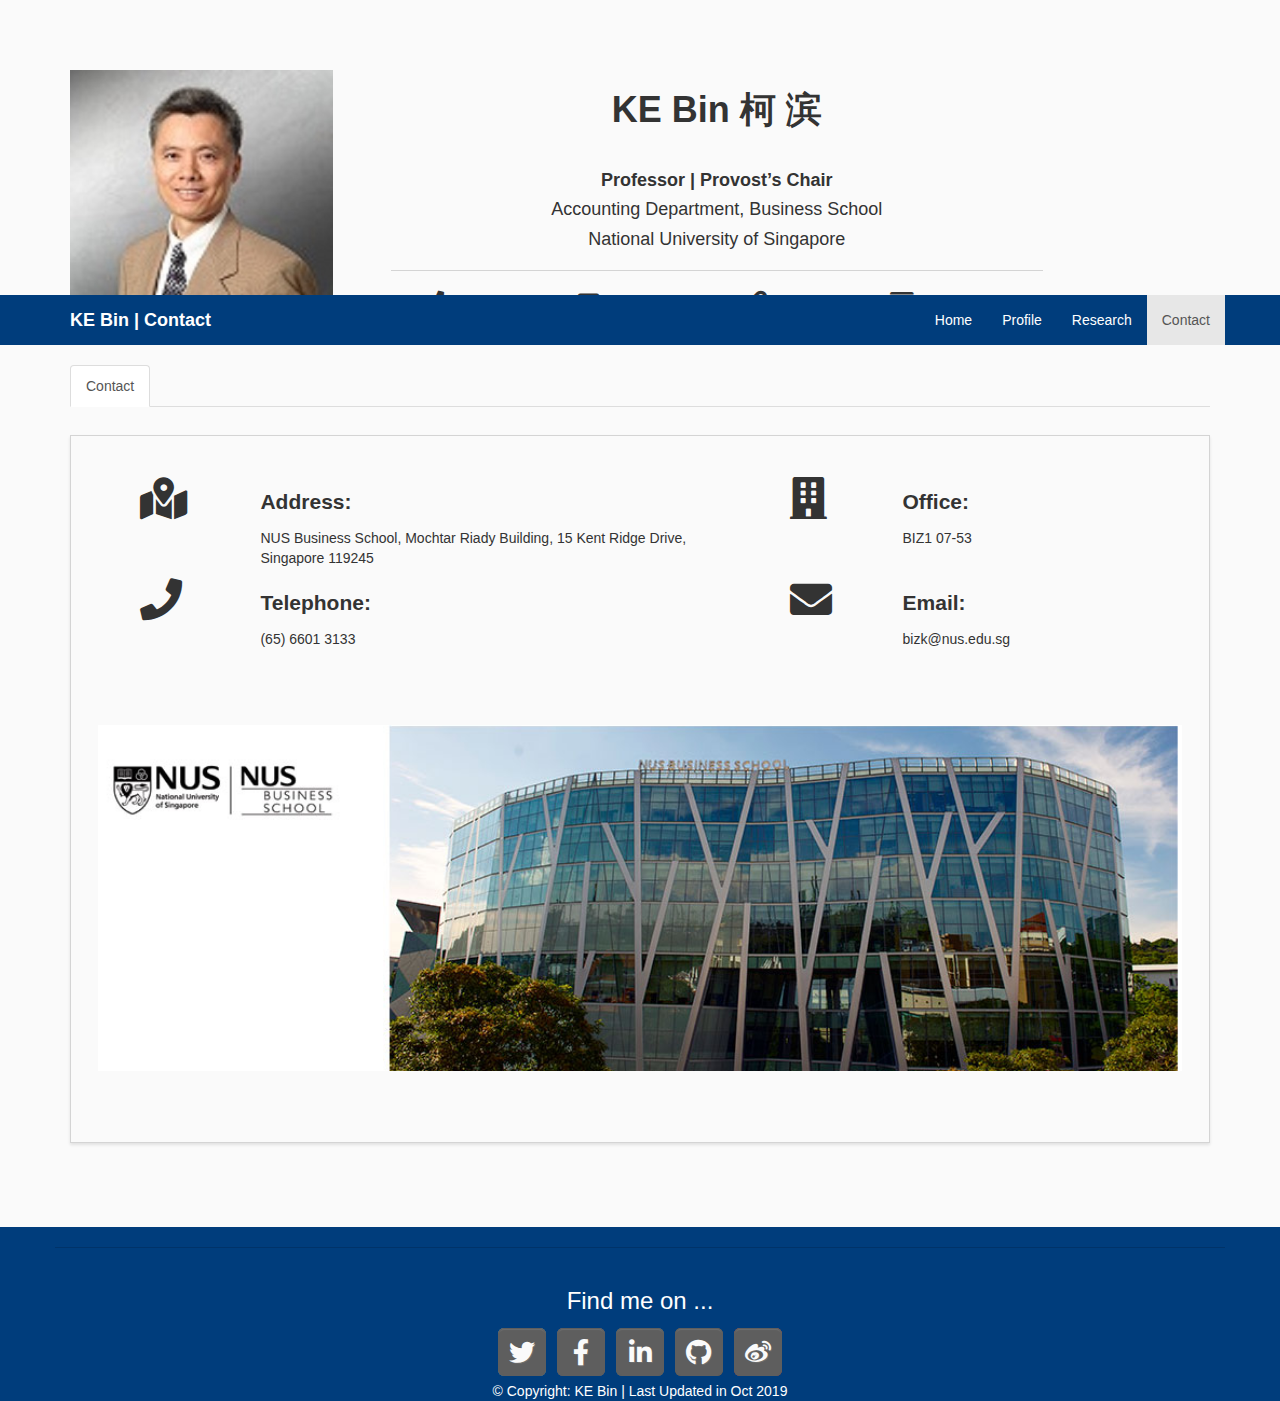
==== contact.html @ aef663a7 "update" ====
<!doctype html>
<html lang="en">
  <head>
    <meta charset="utf-8">
    <meta http-equiv="X-UA-Compatible" content="IE=edge">
    <meta name="viewport" content="width=device-width, initial-scale=1">
    <meta name="description" content="">
    <meta name="author" content="">
    <link rel="icon" href="favicon.ico">
    <title>KE Bin | Contact</title>
    <link href="dist/css/bootstrap.min.css" rel="stylesheet">
    <link href="assets/css/ie10-viewport-bug-workaround.css" rel="stylesheet">
    <link href="assets/css/custom.css" rel="stylesheet">
    <script src="assets/js/ie-emulation-modes-warning.js"></script>
    <script src="https://cdn.staticfile.org/jquery/3.1.1/jquery.min.js"></script>
    <script src="assets/js/custom.js" type="text/javascript"></script>
    <link rel="stylesheet" href="assets/css/fontawesome-all.min.css">   
  </head>

  <body>

    <!-- Fixed navbar -->
    <nav class="navbar navbar-default navbar-fixed-top">
        <div class="container">
            <div class="navbar-header">
              <button type="button" class="navbar-toggle collapsed" data-toggle="collapse" data-target="#navbar">                
                <span class="icon-bar"></span>
                <span class="icon-bar"></span>
                <span class="icon-bar"></span>
              </button> 
              <a class="logo pull-left" href="index.html"></a>
              <span class="name pull-left"><strong>KE Bin </strong><br>Professor at National University of Singapore</span>           
              <a class="navbar-brand" href="index.html">KE Bin | Contact </a>
            </div>
            <div id="navbar" class="navbar-collapse collapse">
              <ul class="nav navbar-nav navbar-right">
                  <li>
                      <a href="index.html">Home</a>
                  </li>
                  <li>
                      <a href="profile.html">Profile</a>
                  </li>
                  <li>
                      <a href="research.html">Research</a>
                  </li>
                  <li class="active">
                      <a href="contact.html">Contact</a>
                  </li>
              </ul>
        </div><!--/.nav-collapse -->
    </nav>
    <!-- end of Fixed navbar -->
          
          
    <!--Profile Header-->
    <article id="profile-header">
        <div class="container">                
              <div class="row">
                  <!-- Profile Image -->
                  <div class="col-sm-3 col-md-3 col-lg-3" style="margin-right:2em; height: auto;">
                      <span class="image" style="float: left; width: 100%; height: auto; padding-bottom:10px;">
                          <img src="images/kebin1.jpg" alt="" style="width: 100%;"/>
                      </span>
                  </div>
                  <!-- end of Profile Image -->
                  <div class="col-xs-12 col-sm-7 col-md-7 col-lg-7" style="text-align: center;">
                      <h1><strong>KE Bin 柯 滨</strong></h1>
                      <hr class="hr-md" style="border-color:transparent;">
                      <h4 ><strong>Professor | Provost’s Chair</strong></h4>
                      <h4 id="dptmt1">Accounting Department, Business School</h4>
                      <h4 id="dptmt2">Accounting, Business School</h4>
                      <h4> National University of Singapore</h4>  
                      <h2></h2> 
                      <hr>
                      <p> 
                          <i class="fas fa-phone" title="Phone"></i>&nbsp;(65) 6601 3133
                          <i class="fas fa-envelope" title="Email"></i>&nbsp;bizk@nus.edu.sg 
                          <i class="fas fa-link" title="NUS Website"></i>&nbsp;<a href="https://bizfaculty.nus.edu.sg/faculty-details/?profId=451">NUS Website</a>
                          <i class="fas fa-id-card" title="PDF CV"></i>&nbsp;<a href="assets/cv.pdf" >Curriculum Vitae</a>
                      </p>                   
                  </div>
              </div>
              <hr>
        </div> 
    </article>
    <!--end of Profile Header-->

      <article>
          <div class="container">
              <!-- the second nav tab to switch view -->
              <ul id="myTab" class="nav nav-tabs">
                  <li class="active"><a href="#contact" data-toggle="tab">Contact</a></li>
              </ul>
              <!-- end of the second nav tab to switch view -->
              <!-- Contact Main Content-->
              <div id="myTabContent" class="tab-content">
                  <div class="tab-pane fade in active" id="contact">
                      <section class="box" style="padding-top:3em; text-align: left;">
                            <!-- First Row -->
                            <div class="row">                                        
                                <div class="col-xs-12 col-sm-12 col-md-12 col-lg-12">
                                    <div class="row">
                                          <!-- address -->
                                          <div class="col-xs-12 col-sm-7 col-md-7 col-lg-7">
                                                  <div class="row">
                                                      <div class="col-xs-4 col-sm-3 col-md-3 col-lg-3">
                                                          <!-- Awesome Font -->
                                                          <i class="fas fa-map-marked-alt fa-3x"></i>
                                                          <!-- end of Awesome Font -->
                                                      </div>
                                                      <div class="col-xs-8 col-sm-9 col-md-9 col-lg-9" >
                                                          <p style="font-size: 1.5em; margin-top:0.5em;margin-bottom: 0.5em; font-weight:bold;">Address:</p>
                                                          <p>NUS Business School, Mochtar Riady Building, 15 Kent Ridge Drive, Singapore 119245</p>
                                                      </div> 
                                                  </div>
                                            </div>
                                            <!-- end of address -->
                                            <!-- Email -->
                                            <div class="col-xs-12 col-sm-5 col-md-5 col-lg-5">
                                                <div class="row">
                                                    <div class="col-xs-4 col-sm-4 col-md-4 col-lg-4">
                                                        <!-- Awesome Font -->
                                                        <i class="fas fa-building fa-3x"></i>
                                                        <!-- end of Awesome Font -->
                                                    </div>
                                                    <div class="col-xs-8 col-sm-8 col-md-8 col-lg-8" >
                                                            <p style="font-size: 1.5em; margin-top:0.5em;margin-bottom: 0.5em; font-weight:bold;">Office:</p>
                                                            <p>BIZ1 07-53</p>
                                                    </div> 
                                                </div>
                                            </div>
                                            <!-- end of Email -->
                                    </div>
                                </div>
                            </div>
                            <!-- end of first Row -->
                            <!-- Second Row -->
                            <div class="row">
                                <div class="col-xs-12 col-sm-12 col-md-12 col-lg-12">
                                    <div class="row">
                                        <!-- Telephone numbers -->
                                        <div class="col-xs-12 col-sm-7 col-md-7 col-lg-7">
                                                <div class="row">
                                                        <div class="col-xs-4 col-sm-3 col-md-3 col-lg-3">
                                                            <!-- Awesome Font -->
                                                            <i class="fas fa-phone fa-3x"></i>
                                                            <!-- end of Awesome Font -->
                                                        </div>
                                                        <div class="col-xs-8 col-sm-9 col-md-9 col-lg-9">
                                                                <p style="font-size: 1.5em; margin-top:0.5em;margin-bottom: 0.5em; font-weight:bold;"> Telephone:</p>
                                                                <p>(65) 6601 3133</p>
                                                        </div> 
                                                </div>
                                        </div>
                                        <!-- end of Telephone numbers -->
                                        <!-- office address -->
                                        <div class="col-xs-12 col-sm-5 col-md-5 col-lg-5">
                                            <div class="row">
                                                <div class="col-xs-4 col-sm-4 col-md-4 col-lg-4">
                                                    <!-- Awesome Font -->
                                                    <i class="fas fa-envelope fa-3x"></i>
                                                    <!-- end of Awesome Font -->
                                                </div>
                                                <div class="col-xs-8 col-sm-8 col-md-8 col-lg-8" >
                                                        <p style="font-size: 1.5em; margin-top:0.5em;margin-bottom: 0.5em; font-weight:bold;"> Email:</p>
                                                        <p>bizk@nus.edu.sg</p>
                                                </div> 
                                            </div>
                                        </div>
                                        <!-- end of office address -->
                                    </div>
                                </div>
                            </div>
                            <!-- end of Second Row -->
                            <!-- biz image -->
                            <div class="row"  style="padding-top:1.5em;">
                                <div id="school" class="col-xs-12 col-sm-12 col-md-12 col-lg-12"  style="font-size:0.8em; width:100%; height:auto; margin-top: 4em;margin-bottom: 3em;">                                						
                                    <span class="image" style="float: left; width: 100%; height: auto; padding-bottom:10px;">
                                        <img src="images/nusbiz.jpg" alt="" style="width: 100%;"/>
                                </div>                                                 
                            </div>
                            <!-- end of biz image -->
                              </section>
                  </div>                             
              </div>
              <!-- end of Contact Main Content-->
          </div>
  </article>
              

 

  <!-- Footer -->
  <footer class="page-footer font-small blue pt-4  fixed-bottom">
      <!-- Footer Links -->
      <div class="container text-center text-md-left">  
        <!-- Grid row -->
        <div class="row">
          <hr class="clearfix w-100 d-md-none pb-3">
          
          <!-- Grid column -->
          <!--<div class="col-sm-6 col-md-6 col-lg-6 mt-md-0 mt-3">  -->
            <!-- Content -->
            <!--<h2>柯滨 KE Bin</h2>
            <h4 >Professor | Provost’s Chair</h4>
            <h4>Accounting Department, Business School</h4>
            <h4> National University of Singapore</h4> 
          </div>--> 
          <!-- Grid column --> 
          <!-- Grid column -->
          <div class="col-sm-12 col-md-12 col-lg-12 mb-md-0 mb-3">
            <h3>Find me on ...</h3>
            <ul class="social">
              <li><a href="#" class="icon brands fa-twitter"><span class="label">Twitter</span></a></li>
              <li><a href="https://www.facebook.com/binke1" class="icon brands fa-facebook-f"><span class="label">Facebook</span></a></li>
              <li><a href="https://www.linkedin.com/in/ke-bin-1286191a/" class="icon brands fa-linkedin-in"><span class="label">LinkedIn</span></a></li>
              <li><a href="#" class="icon brands fa-github"><span class="label">Github</span></a></li>
              <li><a href="#" class="icon brands fa-weibo"><span class="label">Weibo</span></a></li>
            </ul>  
          </div>
          <!-- Grid column -->  
        </div>
        <!-- Grid row -->  
      </div>
      <!-- Footer Links -->
      <!-- Copyright -->
      <div class="footer-copyright text-center py-3">© Copyright: KE Bin | Last Updated in Oct 2019</a>
      </div>    
      <!-- Copyright -->  
    </footer>
    <!-- Footer -->



    <!-- Bootstrap core JavaScript
    ================================================== -->
    <!-- Placed at the end of the document so the pages load faster -->
    <script src="https://code.jquery.com/jquery-1.12.4.min.js" integrity="sha384-nvAa0+6Qg9clwYCGGPpDQLVpLNn0fRaROjHqs13t4Ggj3Ez50XnGQqc/r8MhnRDZ" crossorigin="anonymous"></script>
    <script>window.jQuery || document.write('<script src="assets/js/vendor/jquery.min.js"><\/script>')</script>
    <script src="dist/js/bootstrap.min.js"></script>
    <script src="dist/js/bootstrap-switch.min.js"></script>
    <script>
        /* slowly move to the second nav when webpage is loaded */
        $(function() {
            $([document.documentElement, document.body]).animate({
                scrollTop: $("#myTab").offset().top - 70
            }, 666);
        }) 
        /* slowly move to the second nav when webpage is loaded */
    </script>
    <!-- IE10 viewport hack for Surface/desktop Windows 8 bug -->
    <script src="assets/js/ie10-viewport-bug-workaround.js"></script>
  </body>
</html>
---- assets/css/ie10-viewport-bug-workaround.css ----
/*!
 * IE10 viewport hack for Surface/desktop Windows 8 bug
 * Copyright 2014-2019 Twitter, Inc.
 * Licensed under MIT (https://github.com/twbs/bootstrap/blob/master/LICENSE)
 */
@-ms-viewport {
  width: device-width;
}
@-o-viewport {
  width: device-width;
}
@viewport {
  width: device-width;
}
---- assets/css/custom.css ----
html body {
  padding-top: 2em;
  background-color: #fafafa;
  height: 100%;
  min-height: 100%;
}

.logo {
  border-radius: 49.9%;
  width: 48px;
  height: 48px;
  box-sizing: border-box;
  background-clip: content-box;
  border: 2px solid transparent;
  background-image: url(../../images/kebin4.jpg);
  background-size: cover;
  background-position: center;
  overflow: hidden;
  border-radius: 49.9%;
  margin-top:5px;
  background-color: #cfcfcf;
  background-color: #0073b1; 
  display: none; /*inline-block;*/
  margin-right: 8px;
  object-fit: scale-down;
  vertical-align: middle;
}

.name {
  font-size: 15px;
  color: #fafafa;
  padding-top: 5px;
  display: none;
}


.navbar{
  background-color: #003D7C;
  border-bottom: 1px solid #fafafa;
  min-height: 50px;
  
  color: #fafafa;
}

#myTab{
  background-color:#fafafa;
}

.navbar-brand {
  /*font-size: 20px;*/
  font-weight: bold;
  color:#fff;
}

.navbar-default .navbar-brand{
  color:#fff;
}

.navbar-default .navbar-nav > li > a {
  color:#fff;
}

footer {
  background-color: #003D7C; /* cca872 from education timeline*/
  color: #fff;
} 

/* Social */

ul.social {
  cursor: default;
  margin: 0;
  list-style: none;
  padding-left: 0;
}

  ul.social li {
    position: relative;
    display: inline-block;
    margin: 0.25em;
    top: 0;
    padding-left: 0;
  }

    ul.social li a {
      -moz-transition: top .2s ease-in-out;
      -webkit-transition: top .2s ease-in-out;
      -ms-transition: top .2s ease-in-out;
      transition: top .2s ease-in-out;
      display: block;
      width: 48px;
      height: 48px;
      border-radius: 6px;
      top: 0;
      position: relative;
    }

      ul.social li a:before {
        -moz-transition: background-color .2s ease-in-out;
        -webkit-transition: background-color .2s ease-in-out;
        -ms-transition: background-color .2s ease-in-out;
        transition: background-color .2s ease-in-out;
        background-color: #5e5e5e;
        border-radius: 6px;
        box-shadow: inset 0px 0px 0px 1px #5e5e5e, inset 0px 2px 1px 0px rgba(255, 255, 255, 0.1);
        color: #FAFAFA !important;
        display: block;
        font-size: 26px;
        height: 48px;
        line-height: 48px;
        text-align: center;
        outline: 0;
        overflow: hidden;
        text-shadow: 1px 1px 0px rgba(255, 255, 255, 0.1);
        width: 48px;
      }

      ul.social li a.fa-twitter {
        background-color: #2DAAE4;
      }

      ul.social li a.fa-facebook-f {
        background-color: #3C5A98;
      }

      ul.social li a.fa-linkedin-in {
        background-color: #006599;
      }

      ul.social li a.fa-github {
        background-color: rgb(51, 51, 51);
      }

      ul.social li a.fa-weibo {
        background-color: #df2029;
      }

      ul.social li a:hover {
        top: -5px;
      }

        ul.social li a:hover:before {
          background-color: transparent;
        }

        #navbar a:hover{
          background-color: #df2029;
          color:#fafafa;
          font-weight: bold;
        }

        .navbar-default .navbar-brand:hover{
          background-color: #df2029;
          color:#fafafa;
          font-weight: bold;
        }


#profile-contact {
  text-align:left;
  font-size:14px; 
  padding-top: 2em;
}
i{
  padding-left:1em;
  padding-right: 0.5em;
  font-size: 1.5em;
}


#research p, #publications p, #data p, #workingpaper p {
  text-align: left;
}

/* Icons */

.icon {
  text-decoration: none;
  text-decoration: none;
}

  .icon:before {
    -moz-osx-font-smoothing: grayscale;
    -webkit-font-smoothing: antialiased;
    display: inline-block;
    font-style: normal;
    font-variant: normal;
    text-rendering: auto;
    line-height: 1;
    text-transform: none !important;
    font-family: 'Font Awesome 5 Free';
    font-weight: 400;
  }

  .icon:before {
    font-size: 1.25em;
  }

  .icon > .label {
    display: none;
  }

  .icon.solid:before {
    font-weight: 900;
  }

  .icon.brands:before {
    font-family: 'Font Awesome 5 Brands';
  }

#myTab #myTabContent{
  width: 66%;
}

article{
  background: #fafafa;
}
/* circle with character in one line */
.circle-character {
  width: 2em;
  height: 2em;
  border-radius: 50%;
  font-size: 1em;
  line-height: 2em;
  text-align: center;    
  background: #fff;
  color: #5e5e5e;
  border:2px solid #5e5e5e;  
  display: inline-block;
  margin: 0px 15px;
}

.circle-character a:hover {
  width: 2em;
  height: 2em;
  border-radius: 50%;
  font-size: 24px;
  line-height: 2em;
  text-align: center;    
  background: #fff;
  color: #EF7C00;
  border:2px solid #EF7C00;  
  display: inline-block;
}

/* circle with character in multiple lines */
.circle-multiline {
  display: table-cell;
  height: 200px;
  width: 200px;
  text-align: center;
  vertical-align: middle;
  border-radius: 50%;
  background: purple;
  color: white;
}

/* Box */

.box {
  /* font-size:16px; */
  margin-bottom: 6em;
  margin-top: 2em;	
  box-shadow: inset 0px 0px 0px 1px rgba(0, 0, 0, 0.15), 0px 2px 3px 0px rgba(0, 0, 0, 0.1);
  text-align: center;
  padding: 2em;
}

  .box.style1 {
    background: #fff;
    padding: 3em 2em 3.5em 2em;
  }

    .box.style1 h3 {
      margin-bottom: 0.5em;
    }

  .box.style2 h3 {
    margin-bottom: 0.25em;
  }

  .box.style2 .image {
    position: relative;
    left: 2em;
    top: 2em;
    margin: -4em 0 4em -4em;
    width: auto;
  }

 #profile-header {
   background-color: #fafafa;
   padding-top:3em;
 }

 #home-content{
  background-color: #fafafa;
  padding-top:1em;
 }

 hr{
  border-color:rgba(0, 0, 0, 0.15);
 }

  #data .box , #workingpaper .box{
    min-height: 600px;
  }


 #citation{
  height: 399px;
  width:100%;
  padding-top:0.1em;
  text-align:center;
  }

 
.box li {
  padding-bottom: 0.5em;
}

#article_researchs .box li {
  padding-bottom:1.5em; 
}

#af2009 {

  display: none;
}

#dptmt2
    {
      display: none;
    }

/* Screen Compatible */
@media screen and (max-width: 1024px) {
    #profile-header p,
    #profile-header .container >hr
    {
      display: none;
    }
  }


 @media screen and (max-width: 980px) {
    #profile-header p,
    #profile-header .container >hr,
    #profile-header .hr-md
    {
      display: none;
    }
    #profile-header h1{
      margin-top:5px;
    }
  }

@media screen and (max-width: 766px) {
    #profile-header .container .row >.col-sm-3.col-md-3.col-lg-3,
    #profile-header p,
    #profile-header .container >hr,    
    #dptmt1
    {
      display: none;
    }
    #school
    {
      display: none;
    }
    i{
      padding-left:0;
    }
    #dptmt2{
      display: inline-block;
    }
  }


  .align-items-center {
    -ms-flex-align: center!important;
    align-items: center!important;
  }
  .d-flex {
    display: -ms-flexbox!important;
    display: flex!important;
  }
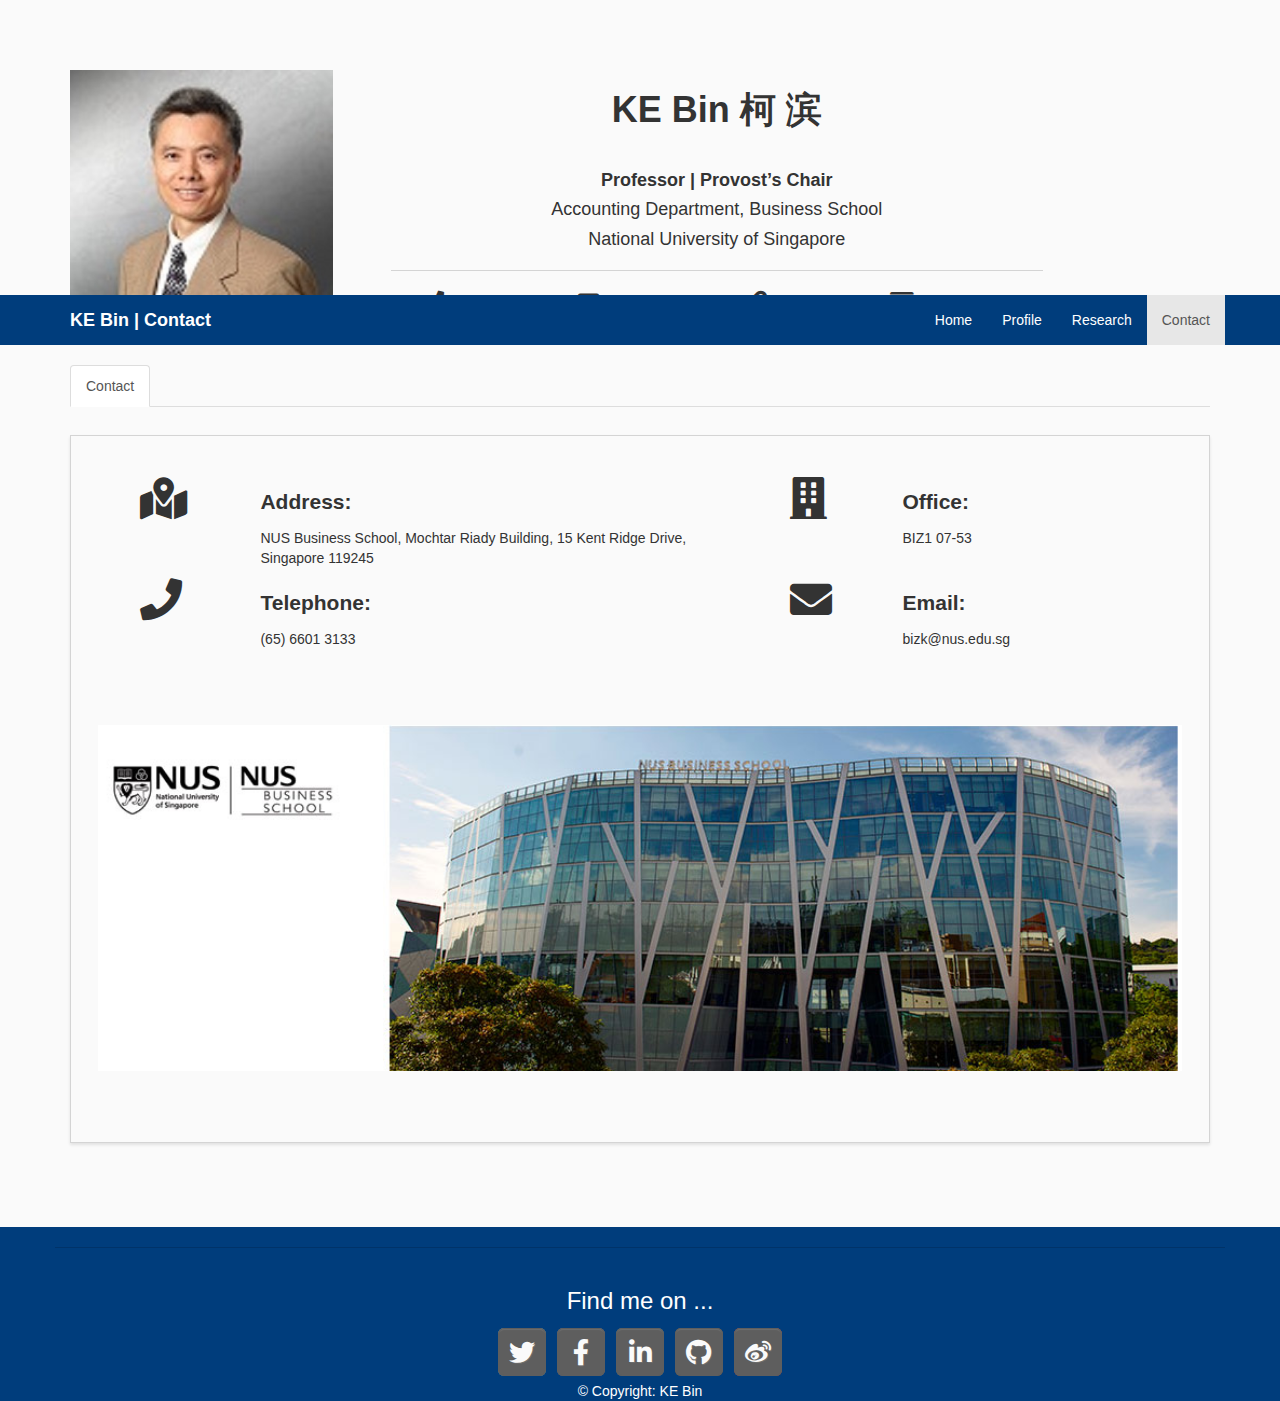
==== commit d1d4b9c7: "delete the updated code" ====
--- a/contact.html
+++ b/contact.html
@@ -224,7 +224,7 @@
       </div>
       <!-- Footer Links -->
       <!-- Copyright -->
-      <div class="footer-copyright text-center py-3">© Copyright: KE Bin | Last Updated in Oct 2019</a>
+      <div class="footer-copyright text-center py-3">© Copyright: KE Bin</a>
       </div>    
       <!-- Copyright -->  
     </footer>
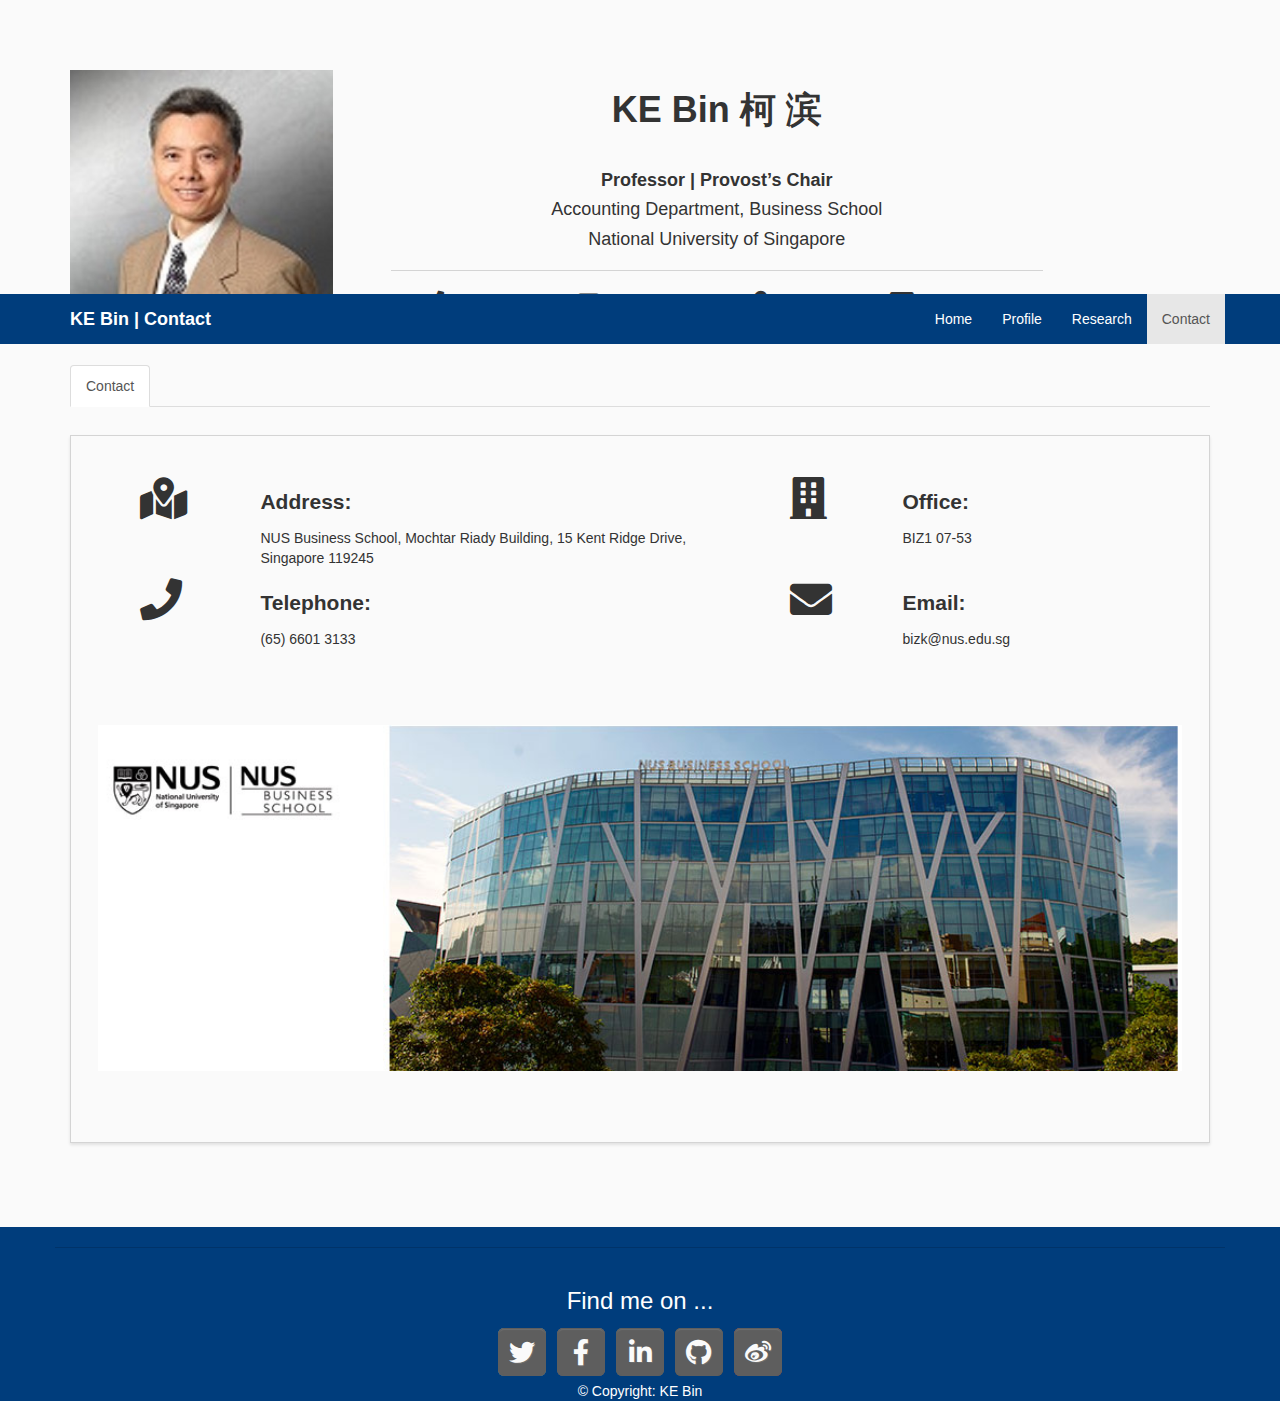
==== commit 3152ce8a: "update" ====
--- a/contact.html
+++ b/contact.html
@@ -1,5 +1,7 @@
 <!doctype html>
 <html lang="en">
+
+<!-- the beginning of webpage head -->
   <head>
     <meta charset="utf-8">
     <meta http-equiv="X-UA-Compatible" content="IE=edge">
@@ -7,7 +9,7 @@
     <meta name="description" content="">
     <meta name="author" content="">
     <link rel="icon" href="favicon.ico">
-    <title>KE Bin | Contact</title>
+    <title>KE Bin | Contact</title><!-- the title displayed on browser tab -->
     <link href="dist/css/bootstrap.min.css" rel="stylesheet">
     <link href="assets/css/ie10-viewport-bug-workaround.css" rel="stylesheet">
     <link href="assets/css/custom.css" rel="stylesheet">
@@ -16,10 +18,10 @@
     <script src="assets/js/custom.js" type="text/javascript"></script>
     <link rel="stylesheet" href="assets/css/fontawesome-all.min.css">   
   </head>
+  <!-- the end of webpage head -->
 
   <body>
-
-    <!-- Fixed navbar -->
+    <!-- the beginning of fixed navbar -->
     <nav class="navbar navbar-default navbar-fixed-top">
         <div class="container">
             <div class="navbar-header">
@@ -44,15 +46,15 @@
                       <a href="research.html">Research</a>
                   </li>
                   <li class="active">
-                      <a href="contact.html">Contact</a>
+                      <a href="contact.html">Contact</a><!-- current active tab due to the class in li tag-->
                   </li>
               </ul>
-        </div><!--/.nav-collapse -->
+        </div>
     </nav>
-    <!-- end of Fixed navbar -->
+    <!-- the end of Fixed navbar -->
           
           
-    <!--Profile Header-->
+    <!--the beginning of Profile Header-->
     <article id="profile-header">
         <div class="container">                
               <div class="row">
@@ -76,14 +78,14 @@
                           <i class="fas fa-phone" title="Phone"></i>&nbsp;(65) 6601 3133
                           <i class="fas fa-envelope" title="Email"></i>&nbsp;bizk@nus.edu.sg 
                           <i class="fas fa-link" title="NUS Website"></i>&nbsp;<a href="https://bizfaculty.nus.edu.sg/faculty-details/?profId=451">NUS Website</a>
-                          <i class="fas fa-id-card" title="PDF CV"></i>&nbsp;<a href="assets/cv.pdf" >Curriculum Vitae</a>
+                          <i class="fas fa-id-card" title="PDF CV"></i>&nbsp;<a href="research/cv.pdf" >Curriculum Vitae</a>
                       </p>                   
                   </div>
               </div>
               <hr>
         </div> 
     </article>
-    <!--end of Profile Header-->
+    <!--the end of Profile Header-->
 
       <article>
           <div class="container">
@@ -100,13 +102,14 @@
                             <div class="row">                                        
                                 <div class="col-xs-12 col-sm-12 col-md-12 col-lg-12">
                                     <div class="row">
-                                          <!-- address -->
+
+                                          <!-- the beginning of address -->
                                           <div class="col-xs-12 col-sm-7 col-md-7 col-lg-7">
                                                   <div class="row">
                                                       <div class="col-xs-4 col-sm-3 col-md-3 col-lg-3">
-                                                          <!-- Awesome Font -->
+                                                          <!-- the beginning of Awesome Font -->
                                                           <i class="fas fa-map-marked-alt fa-3x"></i>
-                                                          <!-- end of Awesome Font -->
+                                                          <!-- the end of Awesome Font -->
                                                       </div>
                                                       <div class="col-xs-8 col-sm-9 col-md-9 col-lg-9" >
                                                           <p style="font-size: 1.5em; margin-top:0.5em;margin-bottom: 0.5em; font-weight:bold;">Address:</p>
@@ -114,22 +117,24 @@
                                                       </div> 
                                                   </div>
                                             </div>
-                                            <!-- end of address -->
-                                            <!-- Email -->
+                                            <!-- the end of address -->
+
+                                            <!-- the beginnning of Email -->
                                             <div class="col-xs-12 col-sm-5 col-md-5 col-lg-5">
                                                 <div class="row">
                                                     <div class="col-xs-4 col-sm-4 col-md-4 col-lg-4">
-                                                        <!-- Awesome Font -->
+                                                        <!-- the beginning of Awesome Font -->
                                                         <i class="fas fa-building fa-3x"></i>
-                                                        <!-- end of Awesome Font -->
+                                                        <!-- the end of Awesome Font -->
                                                     </div>
                                                     <div class="col-xs-8 col-sm-8 col-md-8 col-lg-8" >
-                                                            <p style="font-size: 1.5em; margin-top:0.5em;margin-bottom: 0.5em; font-weight:bold;">Office:</p>
-                                                            <p>BIZ1 07-53</p>
+                                                        <p style="font-size: 1.5em; margin-top:0.5em;margin-bottom: 0.5em; font-weight:bold;">Office:</p>
+                                                        <p>BIZ1 07-53</p>
                                                     </div> 
                                                 </div>
                                             </div>
-                                            <!-- end of Email -->
+                                            <!-- the end of Email -->
+
                                     </div>
                                 </div>
                             </div>
@@ -194,35 +199,20 @@
   <footer class="page-footer font-small blue pt-4  fixed-bottom">
       <!-- Footer Links -->
       <div class="container text-center text-md-left">  
-        <!-- Grid row -->
         <div class="row">
           <hr class="clearfix w-100 d-md-none pb-3">
-          
-          <!-- Grid column -->
-          <!--<div class="col-sm-6 col-md-6 col-lg-6 mt-md-0 mt-3">  -->
-            <!-- Content -->
-            <!--<h2>柯滨 KE Bin</h2>
-            <h4 >Professor | Provost’s Chair</h4>
-            <h4>Accounting Department, Business School</h4>
-            <h4> National University of Singapore</h4> 
-          </div>--> 
-          <!-- Grid column --> 
-          <!-- Grid column -->
           <div class="col-sm-12 col-md-12 col-lg-12 mb-md-0 mb-3">
             <h3>Find me on ...</h3>
             <ul class="social">
-              <li><a href="#" class="icon brands fa-twitter"><span class="label">Twitter</span></a></li>
+              <li><a href="https://twitter.com/kebin_singapore" class="icon brands fa-twitter"><span class="label">Twitter</span></a></li>
               <li><a href="https://www.facebook.com/binke1" class="icon brands fa-facebook-f"><span class="label">Facebook</span></a></li>
               <li><a href="https://www.linkedin.com/in/ke-bin-1286191a/" class="icon brands fa-linkedin-in"><span class="label">LinkedIn</span></a></li>
-              <li><a href="#" class="icon brands fa-github"><span class="label">Github</span></a></li>
-              <li><a href="#" class="icon brands fa-weibo"><span class="label">Weibo</span></a></li>
+              <li><a href="https://github.com/kebin-acc" class="icon brands fa-github"><span class="label">Github</span></a></li>
+              <li><a href="https://www.weibo.com/kebinsingapore" class="icon brands fa-weibo"><span class="label">Weibo</span></a></li>
             </ul>  
           </div>
-          <!-- Grid column -->  
         </div>
-        <!-- Grid row -->  
       </div>
-      <!-- Footer Links -->
       <!-- Copyright -->
       <div class="footer-copyright text-center py-3">© Copyright: KE Bin</a>
       </div>    
